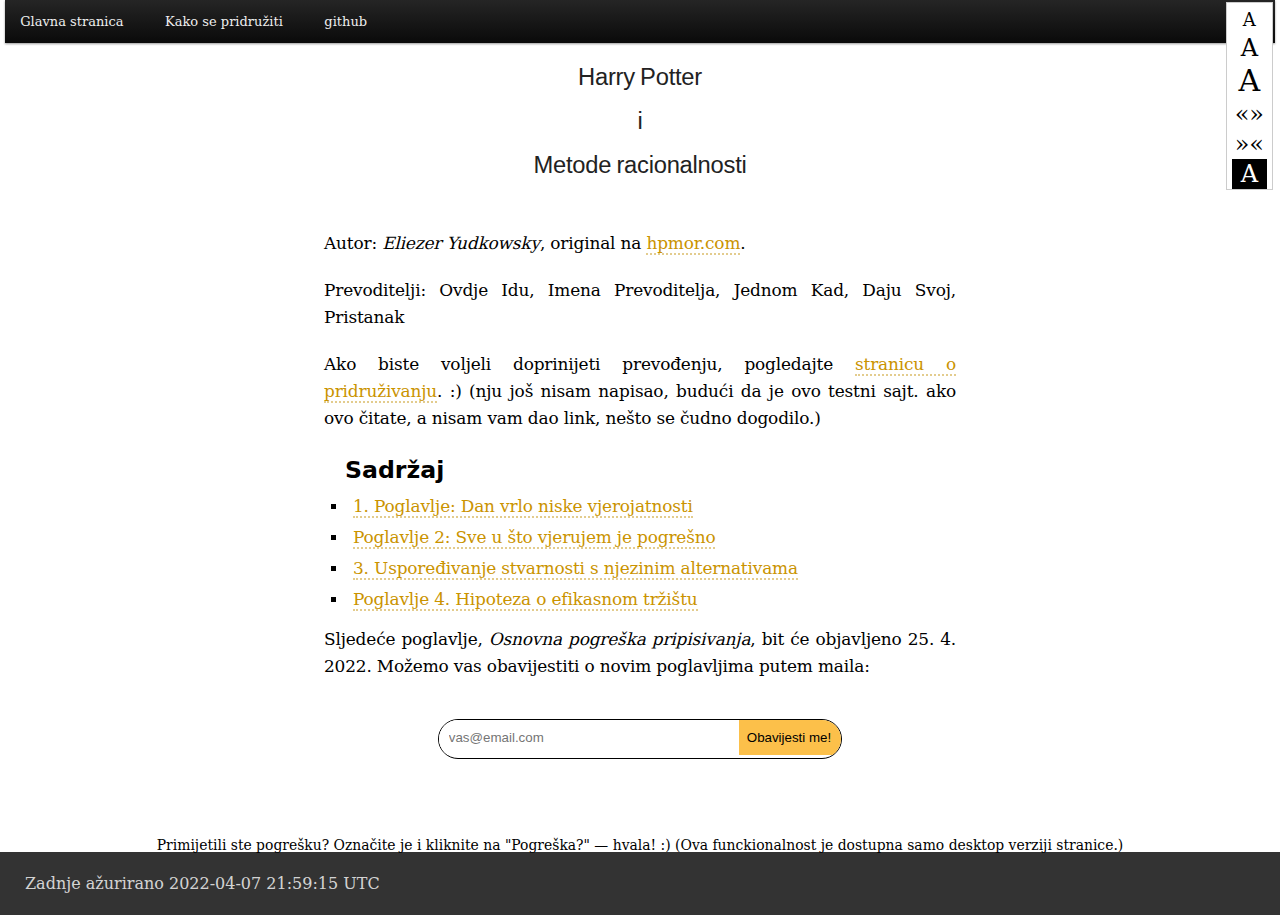
==== index.html @ 6b5124bc "'anonymize' the home page, add some content in ch 2" ====
<!DOCTYPE html>
<html lang="uk">
<head>
<meta charset="UTF-8">
<!--[if IE]><meta http-equiv="X-UA-Compatible" content="IE=edge"><![endif]-->
<meta name="viewport" content="width=device-width, initial-scale=1.0">
<meta name="generator" content="Asciidoctor 1.5.8">
<title>Harry Potter i Metode racionalnosti</title>
<link rel="stylesheet" href="style.css">

<link href="http://fonts.cdnfonts.com/css/harry-potter" rel="stylesheet">
<!-- html here goes to header of each document -->

<!-- Add to homescreen for Safari on iOS -->
<meta name="apple-mobile-web-app-capable" content="yes">
<meta name="apple-mobile-web-app-status-bar-style" content="black">
<meta name="apple-mobile-web-app-title" content="ГПіМР">
<link rel="apple-touch-icon" href="/icon192.png" />

<link rel="manifest" href="manifest.json" />

<meta name="mobile-web-app-capable" content="yes">
<meta name="application-name" content="ГПіМР">

<link rel="icon" sizes="16x16" href="/icon16.png" />
<link rel="icon" sizes="32x32" href="/icon32.png" />
<link rel="icon" sizes="192x192" href="/icon192.png" />

<!-- Tile icon for Win8 -->
<meta name="msapplication-TileImage" content="/icon192.png" />

<!-- RSS feed -->
<link href="/rss.xml" type="application/rss+xml" rel="alternate" title="Harry Potter i Metode racionalnosti" />

</head>
<body class="article">
<div id="header">
</div>
<div id="content">
<script src="script.js" type="text/javascript"></script>
<link rel="stylesheet" href="jquery-ui.css">
<link rel="stylesheet" href="subscribe.css">
<div id="access">
<div class="menu-main-menu-container"><ul id="menu-main-menu" class="menu"><li id="menu-item-53" class="menu-item menu-item-type-custom menu-item-object-custom menu-item-home menu-item-53"><a href="/">Glavna stranica</a></li>
<li id="menu-item-48" class="menu-item menu-item-type-post_type menu-item-object-page menu-item-48"><a href="/pridruzivanje.html">Kako se pridružiti</a></li>
<li id="menu-item-83" class="menu-item menu-item-type-post_type menu-item-object-page menu-item-83"><a href="https://github.com/rovle/hpmor-croatian-website">github</a></li>
</ul></div>
</div>
<div id="invertable">
<div id="nav-top"></div>
<div id="storycontent">
<div class="sect1">
	<h2 style="font-family: 'Harry Potter', sans-serif; margin-top:2.5em;"><p>Harry Potter</p><p>i</p><p>Metode racionalnosti</p></h2>
<div class="sectionbody">
<div class="paragraph">
<p>Autor: <em>Eliezer Yudkowsky</em>, original na <a href="http://hpmor.com">hpmor.com</a>.</p>
</div>
<div class="paragraph">
<p>Prevoditelji: Ovdje Idu, Imena Prevoditelja, Jednom Kad, Daju Svoj, Pristanak</p>
</div>
<div class="paragraph">
	<p>Ako biste voljeli doprinijeti prevođenju, pogledajte <a href="/pridruzivanje.html">stranicu o pridruživanju</a>. :) (nju još nisam napisao, budući da je ovo testni sajt. ako ovo čitate, a nisam vam dao link, nešto se čudno dogodilo.)</p>
</div>
<div id="toctitle">
	<h5> Sadržaj</h5>
</div>
<div class="ulist">
<ul>
<li>
<p><a href="chapters/001.html">1. Poglavlje: Dan vrlo niske vjerojatnosti</a></p>
</li>
<li>
<p><a href="chapters/002.html">Poglavlje 2: Sve u što vjerujem je pogrešno</a></p>
</li>
<li>
<p><a href="chapters/003.html">3. Uspoređivanje stvarnosti s njezinim alternativama</a></p>
</li>
<li>
<p><a href="chapters/004.html">Poglavlje 4. Hipoteza o efikasnom tržištu</a></p>
</li>
</ul>
</div>

<div class="paragraph">
	<p>	Sljedeće poglavlje, <em>Osnovna pogreška pripisivanja</em>, bit će objavljeno 25. 4. 2022. Možemo vas obavijestiti o novim poglavljima putem maila:</p>
</div>
</div>
</div>
</div>
</div>
</div>
	<form id="subscribeform" class="center"
        action="https://formspree.io/f/mnqwbkzd"
        method="POST"
    > 
	<button type="submit" id="subscribebutton"></button>
	<input placeholder="vas@email.com" id="subscribeinput" name="email" required></input>
</form>


<div id="nav-bottom">
<div id="help-with-errors">Primijetili ste pogrešku? Označite je i kliknite na "Pogreška?" — hvala! :) (Ova funckionalnost je dostupna samo desktop verziji stranice.)</div>
</div>
</div>
</div>
</div>

<div>
<div>
<div style="display:none" id="dialog-message"></div>
<div style="display:none" id="dialog-form" title="Prijavite pogrešku">
  <p class="validateTips">Sva polja su opcionalna.</p>

  <form name="pogreska"
      id="pogreskaform"
        action="https://formspree.io/f/mwkyndqp"
        method="POST"
        >
      <input type="hidden" name="fulltext" id="fulltext" value="">
      <input type="hidden" name="translation" id="translation" value="">
      <input type="hidden" name="page" id="page" value="index">
      <table width="100%">
      <tr>
          <td colspan="2"><label for="problem">Što je krivo:</label></td>
      </tr>
      <tr>
          <td width="100%" colspan="2">
              <textarea rows="3" style="width: 100%" name="problem" id="problem" class="text ui-widget-content ui-corner-all"></textarea>
          </td>
      </tr>
      <tr>
        <td><label for="email">Vaš email:</label></td>
        <td><input type="text" name="email" id="email" value="" class="text ui-widget-content ui-corner-all"></td>
      </tr>
      <tr>
        <td><label for="name">Ime:<label></td>
        <td><input type="text" name="name" id="name" value="" class="text ui-widget-content ui-corner-all"></td>
      </tr>
      </table>

      <!-- Allow form submission with keyboard without duplicating the dialog button -->
      <input type="submit" tabindex="-1" style="position:absolute; top:-1000px">
  </form>
</div>
<button id="report_error_button">Pogreška?</button>
</div>
</div>
</div>
<div id="footer">
<div id="footer-text">
Zadnje ažurirano 2022-04-07 21:59:15 UTC
</div>
</div>
</body>
</html>
---- style.css ----
article,
footer,
header,
main,
nav {
	display: block
}

[hidden] {
	display: none
}

script {
	display: none!important
}

html {
	font-family: sans-serif;
	-ms-text-size-adjust: 100%;
	-webkit-text-size-adjust: 100%
}

a {
	background: 0 0
}

a:focus {
	outline: thin dotted
}

a:active,
a:hover {
	outline: 0
}

h1 {
	font-size: 2em;
	margin: .67em 0
}

img {
	border: 0
}

textarea {
	overflow: auto;
	vertical-align: top
}

table {
	border-collapse: collapse;
	border-spacing: 0
}

*,
:after,
:before {
	-moz-box-sizing: border-box;
	-webkit-box-sizing: border-box;
	box-sizing: border-box
}

body,
html {
	height:100%;
	font-size: 100%
}

body {
    display: flex;
    flex-direction: column;
	min-height: 100vh;
	background: #fff;
	padding: 0;
	margin: 0;
	font-family: "Noto Serif", "DejaVu Serif", serif;
	font-weight: 400;
	font-style: normal;
	line-height: 1;
	position: relative;
	cursor: auto;
	tab-size: 4;
	-moz-osx-font-smoothing: grayscale;
	-webkit-font-smoothing: antialiased
}

a:hover {
	cursor: pointer
}

img,
object {
	max-width: 100%;
	height: auto
}

object {
	height: 100%
}

img {
	-ms-interpolation-mode: bicubic
}

img,
object {
	display: inline-block;
	vertical-align: middle
}

textarea {
	height: auto;
	min-height: 50px
}

.ulist>.title {
	line-height: 1.1;
	color: #7a2518;
	font-weight: 400;
	margin-top: 0;
	margin-bottom: .25em
}

div,
form,
h1,
h2,
h3,
h4,
h5,
h6,
li,
p,
td,
ul {
	margin: 0;
    margin-left: 5px;
    margin-right: 5px;
	padding: 0;
	direction: ltr
}

a {
	color: #2156a5;
	text-decoration: underline;
	line-height: inherit
}

a:focus,
a:hover {
	color: #1d4b8f
}

a img {
	border: none
}

p {
	font-family: inherit;
	font-weight: 400;
	font-size: 1em;
	line-height: 1;
	margin-bottom: 1.25em;
	text-rendering: optimizeLegibility
}
div .paragraph > p {
	line-height: 1.6;
}
h1,
h2,
h3,
h4,
h5,
h6 {
	font-family: "Open Sans", "DejaVu Sans", sans-serif;
	font-style: normal;
	text-rendering: optimizeLegibility;
	margin-top: 1em;
	margin-bottom: .5em;
	line-height: 1.0125em
}

h1 {
	font-size: 2.125em
}

h2 {
	font-size: 1.6875em
}

h3 {
	font-size: 1.375em
}

h4,
h5 {
	font-size: 1.125em
}

h6 {
	font-size: 1em
}

em,
i {
	font-style: italic;
	line-height: inherit
}

ul {
	font-size: 1em;
	line-height: 1.2;
	margin-bottom: 1em;
	list-style-position: outside;
	list-style-type: square;
	font-family: inherit
}

ul {
	margin-left: 1.5em
}

ul li ul {
	margin-left: 1.25em;
	margin-bottom: 0;
	font-size: 1em
}

@media only screen and (min-width:768px) {
	h1,
	h2,
	h3,
	h4,
	h5,
	h6 {
		line-height: 1.2
	}
	h1 {
		font-size: 2.75em
	}
	h2 {
		font-size: 2.3125em
	}
	h3 {
		font-size: 1.6875em
	}
	h4 {
		font-size: 1.4375em
	}
}

table {
	background: #fff;
	margin-bottom: 1.25em;
	border: solid 1px #dedede
}

table tr td {
	padding: .5625em .625em;
	font-size: inherit;
	color: rgba(0, 0, 0, .8)
}

table tr.alt,
table tr:nth-of-type(even) {
	background: #f8f8f7
}

table tr td {
	display: table-cell;
	line-height: 1.6
}

h1,
h2,
h3,
h4,
h5,
h6 {
	line-height: 1.2;
	word-spacing: -.05em
}

:not(pre)>code {
	font-size: .9375em;
	font-style: normal!important;
	letter-spacing: 0;
	padding: .1em .5ex;
	word-spacing: -.15em;
	background-color: #f7f7f8;
	-webkit-border-radius: 4px;
	border-radius: 4px;
	line-height: 1.45;
	text-rendering: optimizeSpeed;
	word-wrap: break-word
}

:not(pre)>code.nobreak {
	word-wrap: normal
}

:not(pre)>code.nowrap {
	white-space: nowrap
}

em em {
	font-style: normal
}

.menu {
	color: rgba(0, 0, 0, .8)
}

#footer,
#header {
	width: 100%;
	margin-left: auto;
	margin-right: auto;
	margin-bottom: 0;
	max-width: 62.5em;
	position: relative;
	padding-left: .9375em;
	padding-right: .9375em
}

#content:after,
#content:before,
#footer:after,
#footer:before,
#header:after,
#header:before {
	content: " ";
	display: table
}

#content:after,
#footer:after,
#header:after {
	clear: both
}

#header>h1:first-child {
	color: rgba(0, 0, 0, .85);
	margin-top: 2.25rem;
	margin-bottom: 0
}

#header>h1:first-child+#toc {
	margin-top: 8px;
	border-top: 1px solid #ddddd8
}

#header>h1:only-child {
	border-bottom: 1px solid #ddddd8;
	padding-bottom: 8px
}

#footer {
	margin-top:auto;
	max-width: 100%;
	background-color: rgba(0, 0, 0, .8);
	padding: 1.25em;
}

#footer-text {
	color: rgba(255, 255, 255, .8);
	line-height: 1.44
}

.sect1 {
	padding-bottom: .625em
}

@media only screen and (min-width:768px) {
	.sect1 {
		padding-bottom: 1.25em
	}
}

.sect1+.sect1 {
	border-top: 1px solid #efefed
}

h2:hover>a.anchor,
h3:hover>a.anchor,
h4:hover>a.anchor,
h5:hover>a.anchor,
h6:hover>a.anchor {
	visibility: visible
}

h2>a.link,
h3>a.link,
h4>a.link,
h5>a.link,
h6>a.link {
	color: #ba3925;
	text-decoration: none
}

h2>a.link:hover,
h3>a.link:hover,
h4>a.link:hover,
h5>a.link:hover,
h6>a.link:hover {
	color: #a53221
}

.ulist>.title {
	text-rendering: optimizeLegibility;
	text-align: left;
	font-family: "Noto Serif", "DejaVu Serif", serif;
	font-size: 1rem;
	font-style: italic
}

.ulist .ulist,
ul>li p {
	margin-bottom: .625em
}

ul.none {
	list-style-type: none
}

.black {
	color: #000
}

td.content {
	text-rendering: optimizeLegibility
}

h1,
h2,
p,
span.alt,
td.content {
	letter-spacing: -.01em
}

p,
span.alt,
td.content {
	font-size: 106%
}

#toctitle  {
	text-indent:1em;
	font-size: 21px;
}

p {
	margin-bottom: 1.25rem
}

@media print {
	@page {
		margin: 1.25cm .75cm
	}
	* {
		-webkit-box-shadow: none!important;
		box-shadow: none!important;
		text-shadow: none!important
	}
	a {
		color: inherit!important;
		text-decoration: underline!important
	}
	a[href^="#"],
	a[href^="mailto:"] {
		text-decoration: none!important
	}
	a[href^="http:"]:not(.bare):after,
	a[href^="https:"]:not(.bare):after {
		content: "(" attr(href) ")";
		display: inline-block;
		font-size: .875em;
		padding-left: .25em
	}
	img,
	object,
	tr {
		page-break-inside: avoid
	}
	p,
	td.content {
		font-size: 1em;
		orphans: 3;
		widows: 3
	}
	h2,
	h3 {
		page-break-after: avoid
	}
	.sect1 {
		padding-bottom: 0!important
	}
	.sect1+.sect1 {
		border: 0!important
	}
	#header>h1:first-child {
		margin-top: 1.25rem
	}
	#footer {
		background: 0 0!important;
		padding: 0 .9375em
	}
	#footer-text {
		color: rgba(0, 0, 0, .6)!important;
		font-size: .9em
	}
}

#access {
	background: #222;
	background: -moz-linear-gradient(#252525, #0a0a0a);
	background: -o-linear-gradient(#252525, #0a0a0a);
	background: -webkit-gradient(linear, 0 0, 0 100%, from(#252525), to(#0a0a0a));
	background: -webkit-linear-gradient(#252525, #0a0a0a);
	-webkit-box-shadow: rgba(0, 0, 0, .4) 0 1px 2px;
	-moz-box-shadow: rgba(0, 0, 0, .4) 0 1px 2px;
	box-shadow: rgba(0, 0, 0, .4) 0 1px 2px;
	clear: both;
	display: block;
	float: left;
	margin: 0 auto 6px;
	width: 100%
}

#access ul {
	font-size: 13px;
	list-style: none;
	margin: 0 0 0 -.8125em;
	padding-left: 0
}

#access li {
	float: left;
	position: relative
}

#access a {
	color: #eee;
	display: block;
	line-height: 3.333em;
	padding: 0 1.2125em;
	text-decoration: none
}

#access ul ul {
	-moz-box-shadow: 0 3px 3px rgba(0, 0, 0, .2);
	-webkit-box-shadow: 0 3px 3px rgba(0, 0, 0, .2);
	box-shadow: 0 3px 3px rgba(0, 0, 0, .2);
	display: none;
	float: left;
	margin: 0;
	position: absolute;
	top: 3.333em;
	left: 0;
	width: 188px;
	z-index: 99999
}

#access ul ul ul {
	left: 100%;
	top: 0
}

#access ul ul a {
	background: #f9f9f9;
	border-bottom: 1px dotted #ddd;
	color: #444;
	font-size: 13px;
	font-weight: 400;
	height: auto;
	line-height: 1em;
	padding: 10px 10px;
	width: 168px
}

#access a:focus,
#access li:hover>a,
#access ul ul :hover>a {
	background: #efefef
}

#access a:focus,
#access li:hover>a {
	background: #f9f9f9;
	background: -moz-linear-gradient(#f9f9f9, #e5e5e5);
	background: -o-linear-gradient(#f9f9f9, #e5e5e5);
	background: -webkit-gradient(linear, 0 0, 0 100%, from(#f9f9f9), to(#e5e5e5));
	background: -webkit-linear-gradient(#f9f9f9, #e5e5e5);
	color: #373737
}

#access ul li:hover>ul {
	display: block
}

#content h2 {
	text-align: center;
	font-size: 1.4em;
	font-weight: 700;
	color: #222;
	padding-bottom: 8.52mm;
	max-width: 18em;
	margin: 0 auto
}

#storycontent a,
#storycontent a:link {
	color: #ca9300;
	text-decoration: none;
	border-bottom: 2px dotted #e3cc8e;
	line-height: 1.2em
}

#storycontent a:hover {
	background: #d8a63a;
	color: #fff;
	border: none;
	padding: 2px 0
}

#storycontent {
	max-width: 42em;
	margin-left: auto;
	margin-right: auto;
	margin-top: 2em;
	line-height: 140%
}

#invertable {
	background: #fff
}

#nav-bottom,
#nav-top {
	text-align: center
}

#nav-top {
	border-bottom: 4px dotted #f5f5f5;
	padding-bottom: .4em;
	margin-bottom: 1.5em;
	margin-top: 0
}

#nav-bottom {
	margin-top: auto;
    margin-bottom: -1px;
	padding-top: 80px;
	background: url(https://гпімр.укр/fleur.svg) no-repeat center top;
	background-size: 55px 57px
}

form,
input {
	display: inline
}

.nav-dropdown,
.nav-next,
.nav-prev {
	display: inline;
	padding-left: .5em;
	padding-right: .5em
}

.nav-dropdown {
	display: inline
}

#help-with-errors {
	text-align: center;
	font-size: 87%
}

.paragraph>.title {
	text-align: center;
	text-decoration: underline
}

#report_error_button {
	cursor: pointer;
	position: absolute;
	z-index: 999999999;
	padding: 7px
}

.ui-dialog .validateTips {
	border: 1px solid transparent;
	padding: .3em;
	font-size: 75%
}

.ui-dialog input.text {
	width: 95%;
	padding: .4em
}

#license {
	text-align: right
}

@media print {
	@page {
		margin: auto!important
	}
	#access,
	#nav-bottom,
	#nav-top {
		display: none!important
	}
	#content h2 {
		background: 0 0!important;
		padding-bottom: .5em
	}
	#storycontent {
		max-width: 98%;
		text-align: justify
	}
	#footer {
		padding: 0!important
	}
}

.disclaimer {
	display: block;
	text-align: center;
	font-size: 80%;
	margin-bottom: 5.66mm;
	margin-left: 15%;
	margin-right: 15%
}

hr {
	border: none
}

hr::before {
	padding-top: 7.5mm;
	padding-bottom: 7.5mm;
	content: '* * *';
	font-style: italic;
	font-weight: 700;
	display: block;
	text-align: center
}

#storycontent {
	text-align: justify;
	text-justify: inter-word
}

#resizer {
	position: absolute;
	top: 2px;
	right: 2px;
	background: #fff;
	border: 1px solid #ccc;
	text-align: center;
}

#resizer div {
	position: relative;
   font-size: 150%;
	padding-left: 3px;
	padding-right: 3px;
	padding-top: 3px;
	padding-bottom: 3px;
}

#resizer div a span
{
  position:absolute;
  width:100%;
  height:100%;
  top:0;
  left: 0;

  /* edit: added z-index */
  z-index: 1
}

#resizer a, #resizer a:hover {
	text-decoration: none;
	border: none;
	background: #fff;
	color: #000;
}

#resizer #smaller a {
	font-size: 75%;
}

/*#resizer #original a, #resizer #inverter a {
	font-size: 75%;
}*/
#resizer #bigger a {
	font-size: 125%;
}

#inverter, #inverter a, #inverter a:hover {
	background: #000;
	color: #fff;
}

#naslov {
	color: #fe5185;
}
---- subscribe.css ----
#subscribeform {
	 margin:auto;
     margin-top: -1px;
	 width: max-content;
	 min-height: 40px;
	 font-size: 10pt;
	 border: 1.8px solid black;
	 border-radius: 50px;
	 overflow: hidden;
}
#subscribeinput {
	 font-size: inherit;
     width: 300px;
     max-width: 80%;
	 padding: 10px;
	 margin-right: -1px;
	 transition: padding 0.2s;
	 border: 0;
}
#subscribeinput::selection {
	 background: #fdd17c;
}
#subscribebutton {
	 font-size: inherit;
	 float: right;
	 padding: 10px;
	 margin-left: -1px;
	 background: #fcc04a;
	 transition: padding 0.2s;
	 border: 0;
}
#subscribebutton:hover {
	 cursor: pointer;
	 padding: 10px 16px;
}
#subscribebutton:hover ~ input {
	 padding: 10px 0 10px 10px;
}

#subscribebutton:after{
   content: 'Obavijesti me!';
   display: block;
}

#subscribebutton:focus:after,
#subscribebutton:active:after{
   content: 'Poslano!';
   display: block;
}
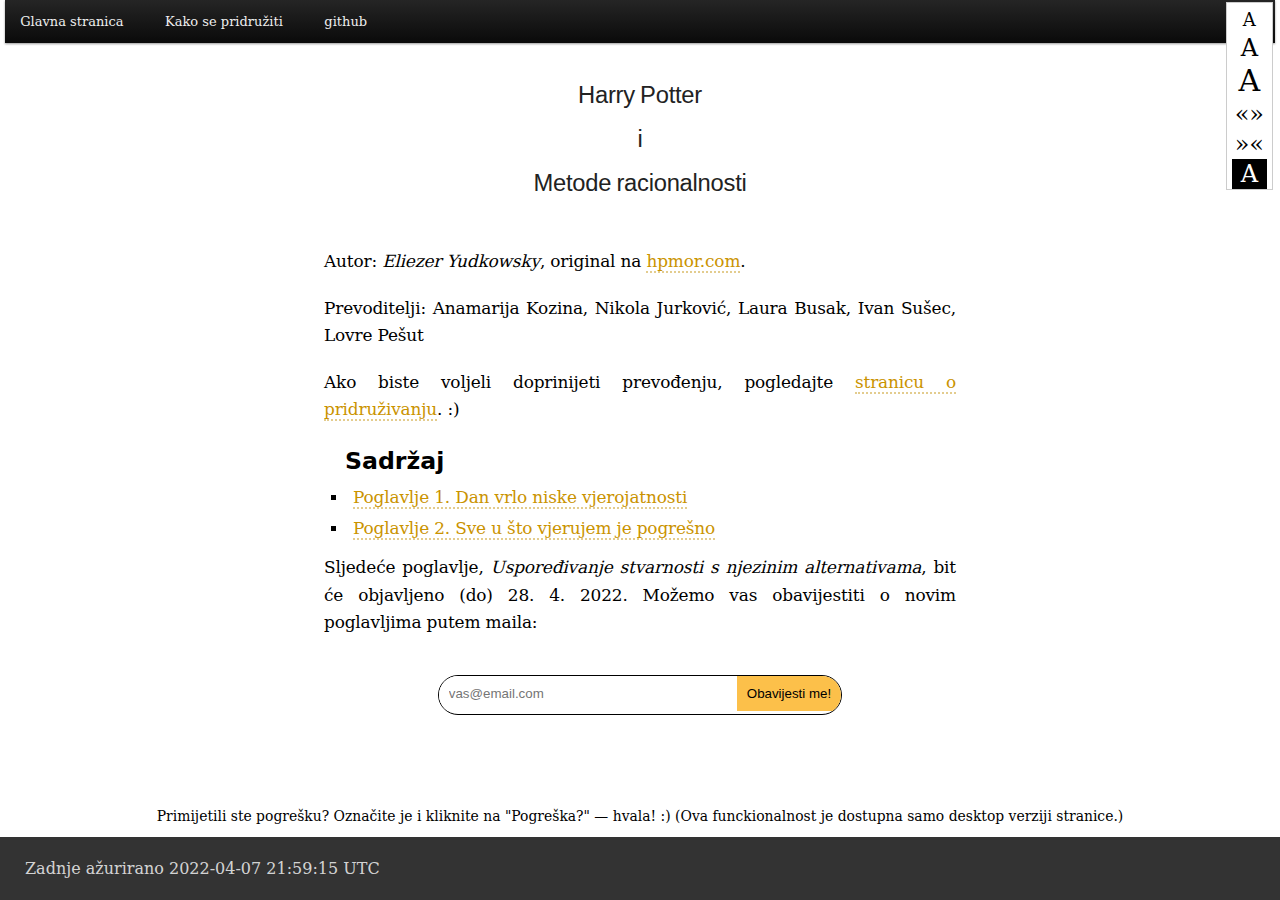
==== commit 3c660ba7: "some visual bugs fixes, pushing to test on mobile" ====
--- a/index.html
+++ b/index.html
@@ -50,16 +50,16 @@
 <div id="nav-top"></div>
 <div id="storycontent">
 <div class="sect1">
-	<h2 style="font-family: 'Harry Potter', sans-serif; margin-top:2.5em;"><p>Harry Potter</p><p>i</p><p>Metode racionalnosti</p></h2>
+	<h2 style="font-family: 'Harry Potter', sans-serif; margin-top:3.3em;"><p>Harry Potter</p><p>i</p><p>Metode racionalnosti</p></h2>
 <div class="sectionbody">
 <div class="paragraph">
 <p>Autor: <em>Eliezer Yudkowsky</em>, original na <a href="http://hpmor.com">hpmor.com</a>.</p>
 </div>
 <div class="paragraph">
-<p>Prevoditelji: Ovdje Idu, Imena Prevoditelja, Jednom Kad, Daju Svoj, Pristanak</p>
+<p>Prevoditelji: Anamarija Kozina, Nikola Jurković, Laura Busak, Ivan Sušec, Lovre Pešut</p>
 </div>
 <div class="paragraph">
-	<p>Ako biste voljeli doprinijeti prevođenju, pogledajte <a href="/pridruzivanje.html">stranicu o pridruživanju</a>. :) (nju još nisam napisao, budući da je ovo testni sajt. ako ovo čitate, a nisam vam dao link, nešto se čudno dogodilo.)</p>
+	<p>Ako biste voljeli doprinijeti prevođenju, pogledajte <a href="/pridruzivanje.html">stranicu o pridruživanju</a>. :)</p>
 </div>
 <div id="toctitle">
 	<h5> Sadržaj</h5>
@@ -67,22 +67,16 @@
 <div class="ulist">
 <ul>
 <li>
-<p><a href="chapters/001.html">1. Poglavlje: Dan vrlo niske vjerojatnosti</a></p>
+<p><a href="chapters/001.html">Poglavlje 1. Dan vrlo niske vjerojatnosti</a></p>
 </li>
 <li>
-<p><a href="chapters/002.html">Poglavlje 2: Sve u što vjerujem je pogrešno</a></p>
-</li>
-<li>
-<p><a href="chapters/003.html">3. Uspoređivanje stvarnosti s njezinim alternativama</a></p>
-</li>
-<li>
-<p><a href="chapters/004.html">Poglavlje 4. Hipoteza o efikasnom tržištu</a></p>
+<p><a href="chapters/002.html">Poglavlje 2. Sve u što vjerujem je pogrešno</a></p>
 </li>
 </ul>
 </div>
 
 <div class="paragraph">
-	<p>	Sljedeće poglavlje, <em>Osnovna pogreška pripisivanja</em>, bit će objavljeno 25. 4. 2022. Možemo vas obavijestiti o novim poglavljima putem maila:</p>
+	<p>	Sljedeće poglavlje, <em>Uspoređivanje stvarnosti s njezinim alternativama</em>, bit će objavljeno (do) 28. 4. 2022. Možemo vas obavijestiti o novim poglavljima putem maila:</p>
 </div>
 </div>
 </div>
--- a/style.css
+++ b/style.css
@@ -524,7 +524,7 @@
 	clear: both;
 	display: block;
 	float: left;
-	margin: 0 auto 6px;
+	margin: 0 auto 3px; 
 	width: 100%
 }
 
@@ -650,7 +650,7 @@
 
 #nav-bottom {
 	margin-top: auto;
-    margin-bottom: -1px;
+    margin-bottom: 5px;
 	padding-top: 80px;
 	background: url(https://гпімр.укр/fleur.svg) no-repeat center top;
 	background-size: 55px 57px
--- a/subscribe.css
+++ b/subscribe.css
@@ -11,7 +11,7 @@
 #subscribeinput {
 	 font-size: inherit;
      width: 300px;
-     max-width: 80%;
+     max-width: 70%;
 	 padding: 10px;
 	 margin-right: -1px;
 	 transition: padding 0.2s;
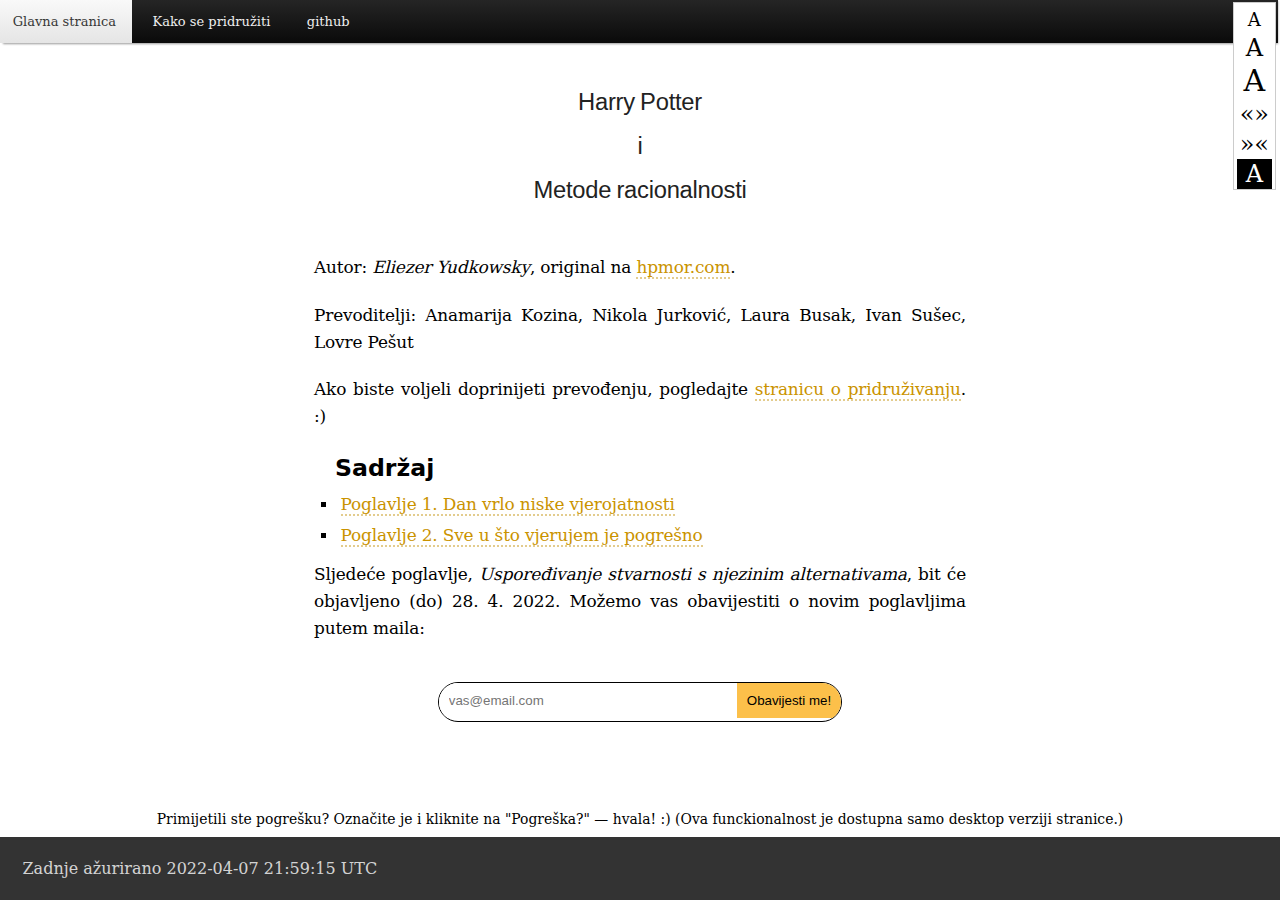
==== commit 646669b3: "fix big left/right margins on text; fix the title overlapping with text" ====
--- a/index.html
+++ b/index.html
@@ -50,7 +50,7 @@
 <div id="nav-top"></div>
 <div id="storycontent">
 <div class="sect1">
-	<h2 style="font-family: 'Harry Potter', sans-serif; margin-top:3.3em;"><p>Harry Potter</p><p>i</p><p>Metode racionalnosti</p></h2>
+	<h2 style="font-family: 'Harry Potter', sans-serif; margin-top:3.6em;"><p>Harry Potter</p><p>i</p><p>Metode racionalnosti</p></h2>
 <div class="sectionbody">
 <div class="paragraph">
 <p>Autor: <em>Eliezer Yudkowsky</em>, original na <a href="http://hpmor.com">hpmor.com</a>.</p>
--- a/style.css
+++ b/style.css
@@ -134,8 +134,8 @@
 td,
 ul {
 	margin: 0;
-    margin-left: 5px;
-    margin-right: 5px;
+    margin-left: 2.5px;
+    margin-right: 2.5px;
 	padding: 0;
 	direction: ltr
 }
@@ -732,8 +732,8 @@
 	text-align: center;
 	font-size: 80%;
 	margin-bottom: 5.66mm;
-	margin-left: 15%;
-	margin-right: 15%
+	margin-left: 10%;
+	margin-right: 10%
 }
 
 hr {
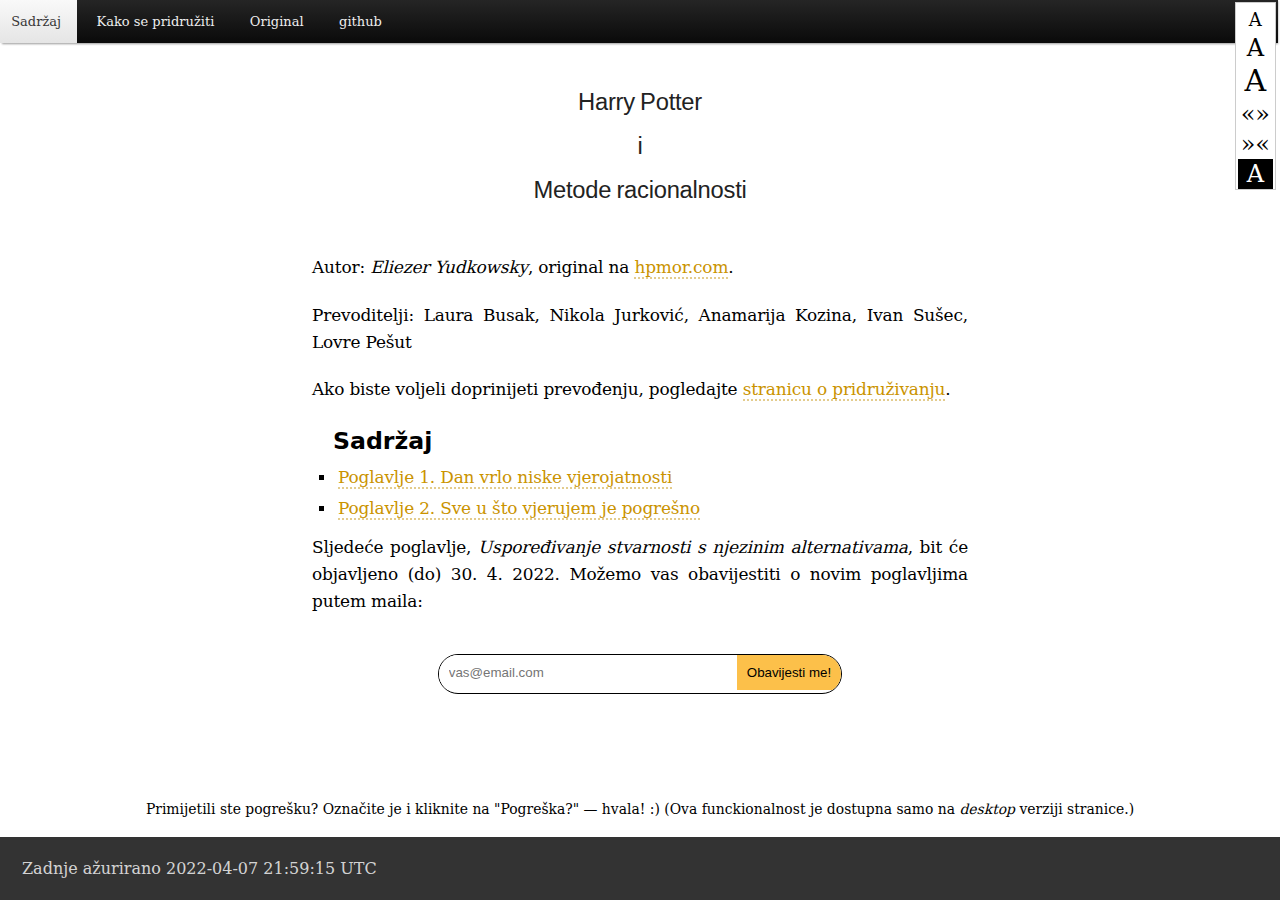
==== commit bcd8ec50: "some minor fixes to script for generating htmls; some manual fixes on chapters; add the pridruzivanj" ====
--- a/index.html
+++ b/index.html
@@ -41,8 +41,9 @@
 <link rel="stylesheet" href="jquery-ui.css">
 <link rel="stylesheet" href="subscribe.css">
 <div id="access">
-<div class="menu-main-menu-container"><ul id="menu-main-menu" class="menu"><li id="menu-item-53" class="menu-item menu-item-type-custom menu-item-object-custom menu-item-home menu-item-53"><a href="/">Glavna stranica</a></li>
+<div class="menu-main-menu-container"><ul id="menu-main-menu" class="menu"><li id="menu-item-53" class="menu-item menu-item-type-custom menu-item-object-custom menu-item-home menu-item-53"><a href="/">Sadržaj</a></li>
 <li id="menu-item-48" class="menu-item menu-item-type-post_type menu-item-object-page menu-item-48"><a href="/pridruzivanje.html">Kako se pridružiti</a></li>
+<li id="menu-item-55" class="menu-item menu-item-type-post_type menu-item-object-page menu-item-55"><a href="https://www.hpmor.com">Original</a></li>
 <li id="menu-item-83" class="menu-item menu-item-type-post_type menu-item-object-page menu-item-83"><a href="https://github.com/rovle/hpmor-croatian-website">github</a></li>
 </ul></div>
 </div>
@@ -56,10 +57,10 @@
 <p>Autor: <em>Eliezer Yudkowsky</em>, original na <a href="http://hpmor.com">hpmor.com</a>.</p>
 </div>
 <div class="paragraph">
-<p>Prevoditelji: Anamarija Kozina, Nikola Jurković, Laura Busak, Ivan Sušec, Lovre Pešut</p>
+<p>Prevoditelji: Laura Busak, Nikola Jurković, Anamarija Kozina, Ivan Sušec, Lovre Pešut</p>
 </div>
 <div class="paragraph">
-	<p>Ako biste voljeli doprinijeti prevođenju, pogledajte <a href="/pridruzivanje.html">stranicu o pridruživanju</a>. :)</p>
+	<p>Ako biste voljeli doprinijeti prevođenju, pogledajte <a href="/pridruzivanje.html">stranicu o pridruživanju</a>.</p>
 </div>
 <div id="toctitle">
 	<h5> Sadržaj</h5>
@@ -67,16 +68,16 @@
 <div class="ulist">
 <ul>
 <li>
-<p><a href="chapters/001.html">Poglavlje 1. Dan vrlo niske vjerojatnosti</a></p>
+<p><a href="chapters/1">Poglavlje 1. Dan vrlo niske vjerojatnosti</a></p>
 </li>
 <li>
-<p><a href="chapters/002.html">Poglavlje 2. Sve u što vjerujem je pogrešno</a></p>
+<p><a href="chapters/2">Poglavlje 2. Sve u što vjerujem je pogrešno</a></p>
 </li>
 </ul>
 </div>
 
 <div class="paragraph">
-	<p>	Sljedeće poglavlje, <em>Uspoređivanje stvarnosti s njezinim alternativama</em>, bit će objavljeno (do) 28. 4. 2022. Možemo vas obavijestiti o novim poglavljima putem maila:</p>
+	<p>	Sljedeće poglavlje, <em>Uspoređivanje stvarnosti s njezinim alternativama</em>, bit će objavljeno (do) 30. 4. 2022. Možemo vas obavijestiti o novim poglavljima putem maila:</p>
 </div>
 </div>
 </div>
@@ -93,7 +94,7 @@
 
 
 <div id="nav-bottom">
-<div id="help-with-errors">Primijetili ste pogrešku? Označite je i kliknite na "Pogreška?" — hvala! :) (Ova funckionalnost je dostupna samo desktop verziji stranice.)</div>
+    <div id="help-with-errors">Primijetili ste pogrešku? Označite je i kliknite na "Pogreška?" — hvala! :) (Ova funckionalnost je dostupna samo na <em>desktop</em> verziji stranice.)</div>
 </div>
 </div>
 </div>
--- a/style.css
+++ b/style.css
@@ -134,8 +134,8 @@
 td,
 ul {
 	margin: 0;
-    margin-left: 2.5px;
-    margin-right: 2.5px;
+    margin-left: 2px;
+    margin-right: 2px;
 	padding: 0;
 	direction: ltr
 }
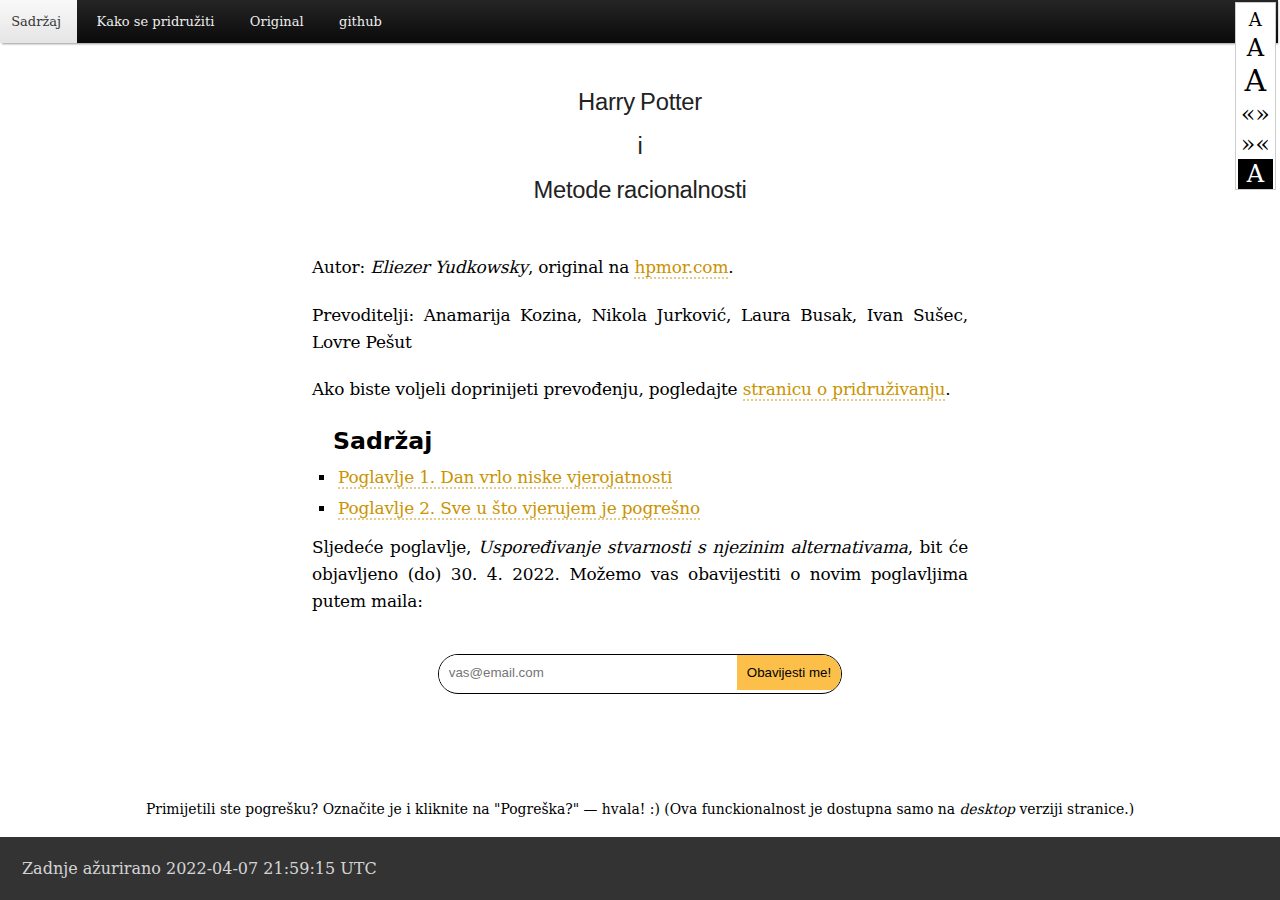
==== commit 6d5c97ca: "mostly link fixes so things work on the hosted site" ====
--- a/index.html
+++ b/index.html
@@ -57,7 +57,7 @@
 <p>Autor: <em>Eliezer Yudkowsky</em>, original na <a href="http://hpmor.com">hpmor.com</a>.</p>
 </div>
 <div class="paragraph">
-<p>Prevoditelji: Laura Busak, Nikola Jurković, Anamarija Kozina, Ivan Sušec, Lovre Pešut</p>
+<p>Prevoditelji: Anamarija Kozina, Nikola Jurković, Laura Busak, Ivan Sušec, Lovre Pešut</p>
 </div>
 <div class="paragraph">
 	<p>Ako biste voljeli doprinijeti prevođenju, pogledajte <a href="/pridruzivanje.html">stranicu o pridruživanju</a>.</p>
@@ -68,10 +68,10 @@
 <div class="ulist">
 <ul>
 <li>
-<p><a href="chapters/1">Poglavlje 1. Dan vrlo niske vjerojatnosti</a></p>
+<p><a href="/chapters/1.html">Poglavlje 1. Dan vrlo niske vjerojatnosti</a></p>
 </li>
 <li>
-<p><a href="chapters/2">Poglavlje 2. Sve u što vjerujem je pogrešno</a></p>
+<p><a href="/chapters/2.html">Poglavlje 2. Sve u što vjerujem je pogrešno</a></p>
 </li>
 </ul>
 </div>
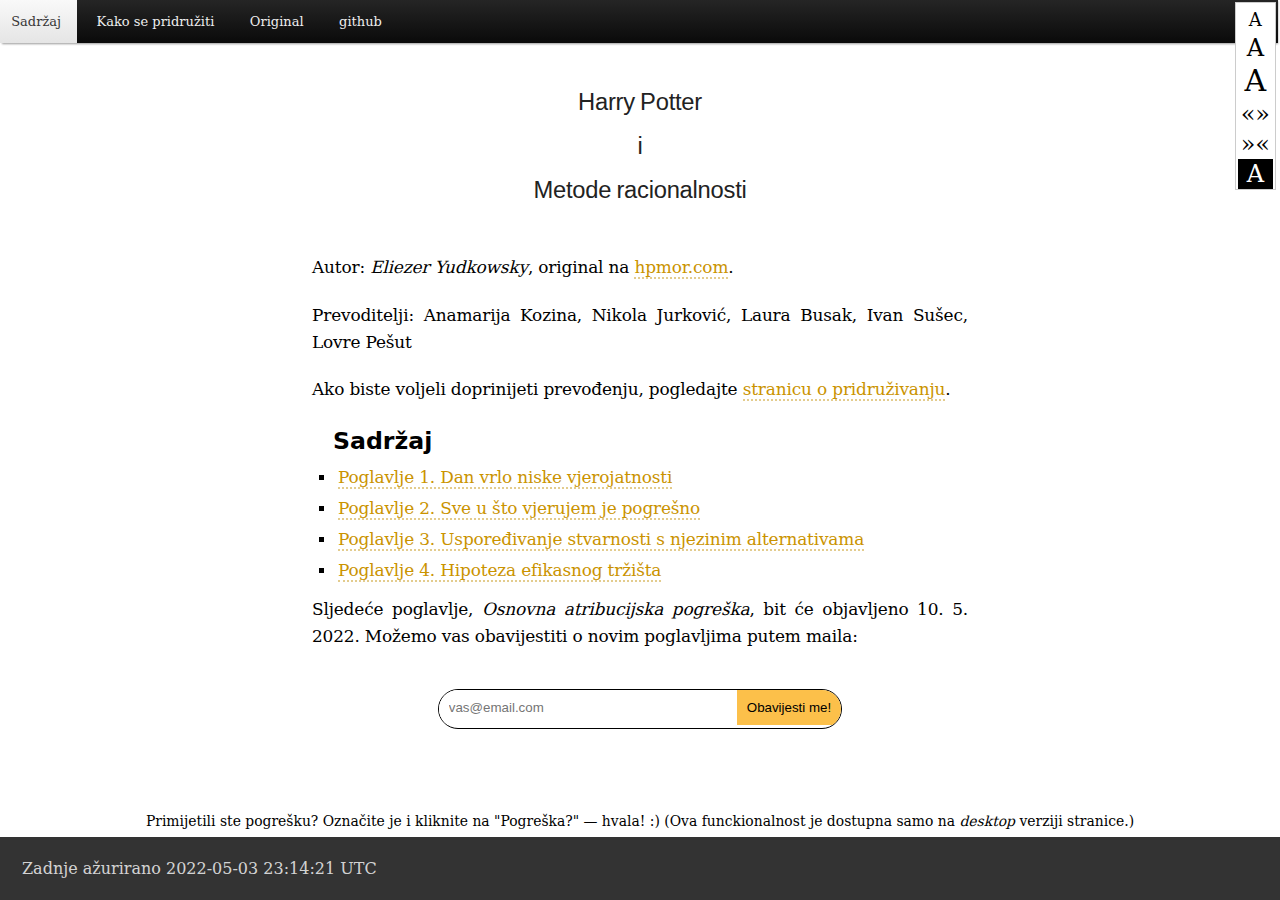
==== commit 074f611a: "add some new chapters" ====
--- a/index.html
+++ b/index.html
@@ -1,5 +1,5 @@
 <!DOCTYPE html>
-<html lang="uk">
+<html lang="hr">
 <head>
 <meta charset="UTF-8">
 <!--[if IE]><meta http-equiv="X-UA-Compatible" content="IE=edge"><![endif]-->
@@ -8,19 +8,19 @@
 <title>Harry Potter i Metode racionalnosti</title>
 <link rel="stylesheet" href="style.css">
 
-<link href="http://fonts.cdnfonts.com/css/harry-potter" rel="stylesheet">
+<link href="https://fonts.cdnfonts.com/css/harry-potter" rel="stylesheet">
 <!-- html here goes to header of each document -->
 
 <!-- Add to homescreen for Safari on iOS -->
 <meta name="apple-mobile-web-app-capable" content="yes">
 <meta name="apple-mobile-web-app-status-bar-style" content="black">
-<meta name="apple-mobile-web-app-title" content="ГПіМР">
+<meta name="apple-mobile-web-app-title" content="HPMOR">
 <link rel="apple-touch-icon" href="/icon192.png" />
 
 <link rel="manifest" href="manifest.json" />
 
 <meta name="mobile-web-app-capable" content="yes">
-<meta name="application-name" content="ГПіМР">
+<meta name="application-name" content="HPMOR">
 
 <link rel="icon" sizes="16x16" href="/icon16.png" />
 <link rel="icon" sizes="32x32" href="/icon32.png" />
@@ -30,7 +30,6 @@
 <meta name="msapplication-TileImage" content="/icon192.png" />
 
 <!-- RSS feed -->
-<link href="/rss.xml" type="application/rss+xml" rel="alternate" title="Harry Potter i Metode racionalnosti" />
 
 </head>
 <body class="article">
@@ -73,11 +72,17 @@
 <li>
 <p><a href="/chapters/2.html">Poglavlje 2. Sve u što vjerujem je pogrešno</a></p>
 </li>
+<li>
+<p><a href="/chapters/3.html">Poglavlje 3. Uspoređivanje stvarnosti s njezinim alternativama</a></p>
+</li>
+<li>
+<p><a href="/chapters/4.html">Poglavlje 4. Hipoteza efikasnog tržišta</a></p>
+</li>
 </ul>
 </div>
 
 <div class="paragraph">
-	<p>	Sljedeće poglavlje, <em>Uspoređivanje stvarnosti s njezinim alternativama</em>, bit će objavljeno (do) 30. 4. 2022. Možemo vas obavijestiti o novim poglavljima putem maila:</p>
+	<p>	Sljedeće poglavlje, <em>Osnovna atribucijska pogreška</em>, bit će objavljeno 10. 5. 2022. Možemo vas obavijestiti o novim poglavljima putem maila:</p>
 </div>
 </div>
 </div>
@@ -143,7 +148,7 @@
 </div>
 <div id="footer">
 <div id="footer-text">
-Zadnje ažurirano 2022-04-07 21:59:15 UTC
+Zadnje ažurirano 2022-05-03 23:14:21 UTC
 </div>
 </div>
 </body>
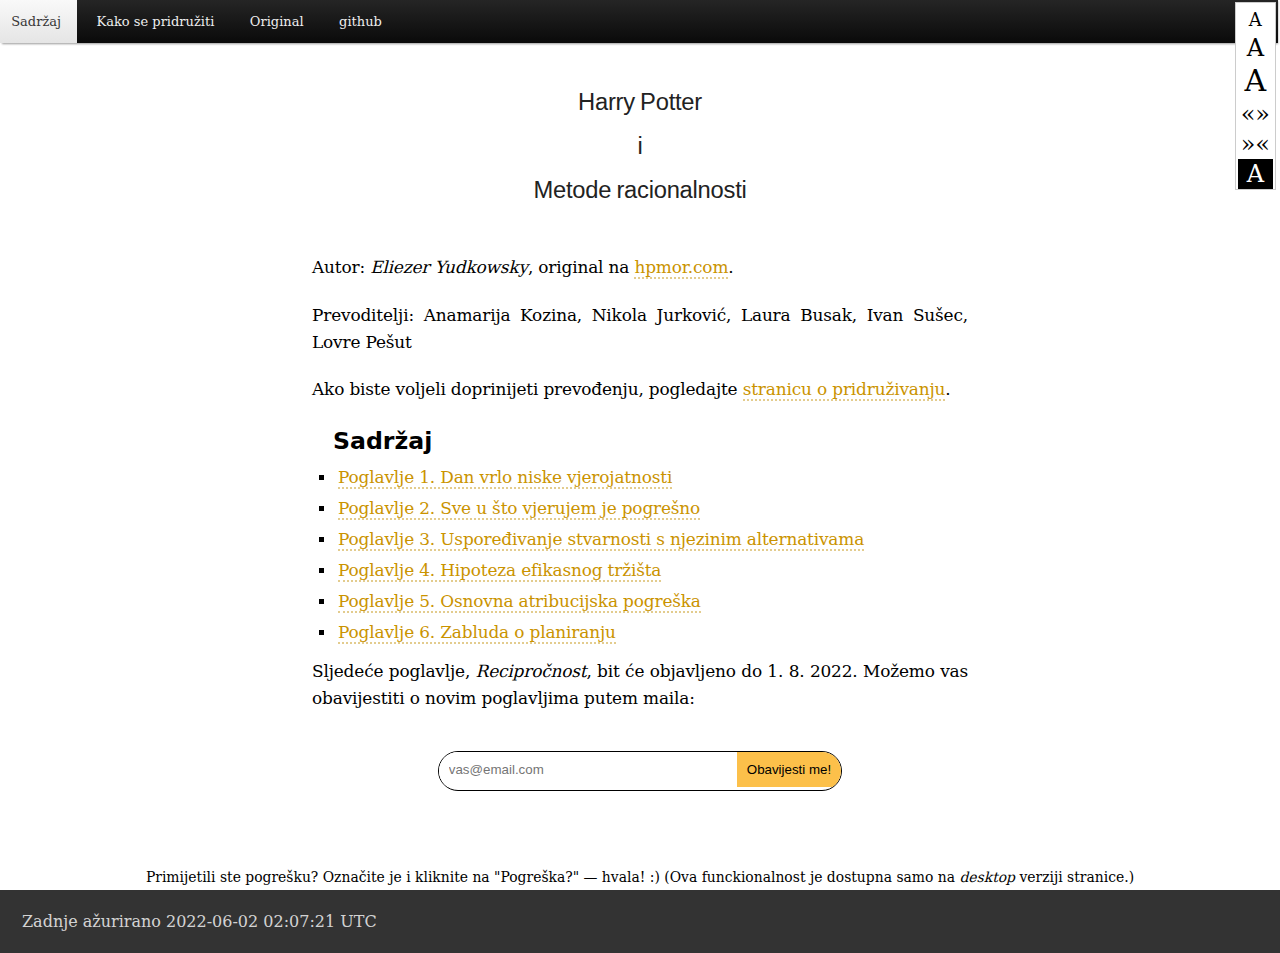
==== commit c8b1b843: "some minor changes" ====
--- a/index.html
+++ b/index.html
@@ -78,11 +78,17 @@
 <li>
 <p><a href="/chapters/4.html">Poglavlje 4. Hipoteza efikasnog tržišta</a></p>
 </li>
+<li>
+<p><a href="/chapters/5.html">Poglavlje 5. Osnovna atribucijska pogreška</a></p>
+</li>
+<li>
+<p><a href="/chapters/6.html">Poglavlje 6. Zabluda o planiranju</a></p>
+</li>
 </ul>
 </div>
 
 <div class="paragraph">
-	<p>	Sljedeće poglavlje, <em>Osnovna atribucijska pogreška</em>, bit će objavljeno 10. 5. 2022. Možemo vas obavijestiti o novim poglavljima putem maila:</p>
+    <p>	Sljedeće poglavlje, <em>Recipročnost</em>, bit će objavljeno do 1. 8. 2022. Možemo vas obavijestiti o novim poglavljima putem maila:</p>
 </div>
 </div>
 </div>
@@ -148,7 +154,7 @@
 </div>
 <div id="footer">
 <div id="footer-text">
-Zadnje ažurirano 2022-05-03 23:14:21 UTC
+Zadnje ažurirano 2022-06-02 02:07:21 UTC
 </div>
 </div>
 </body>
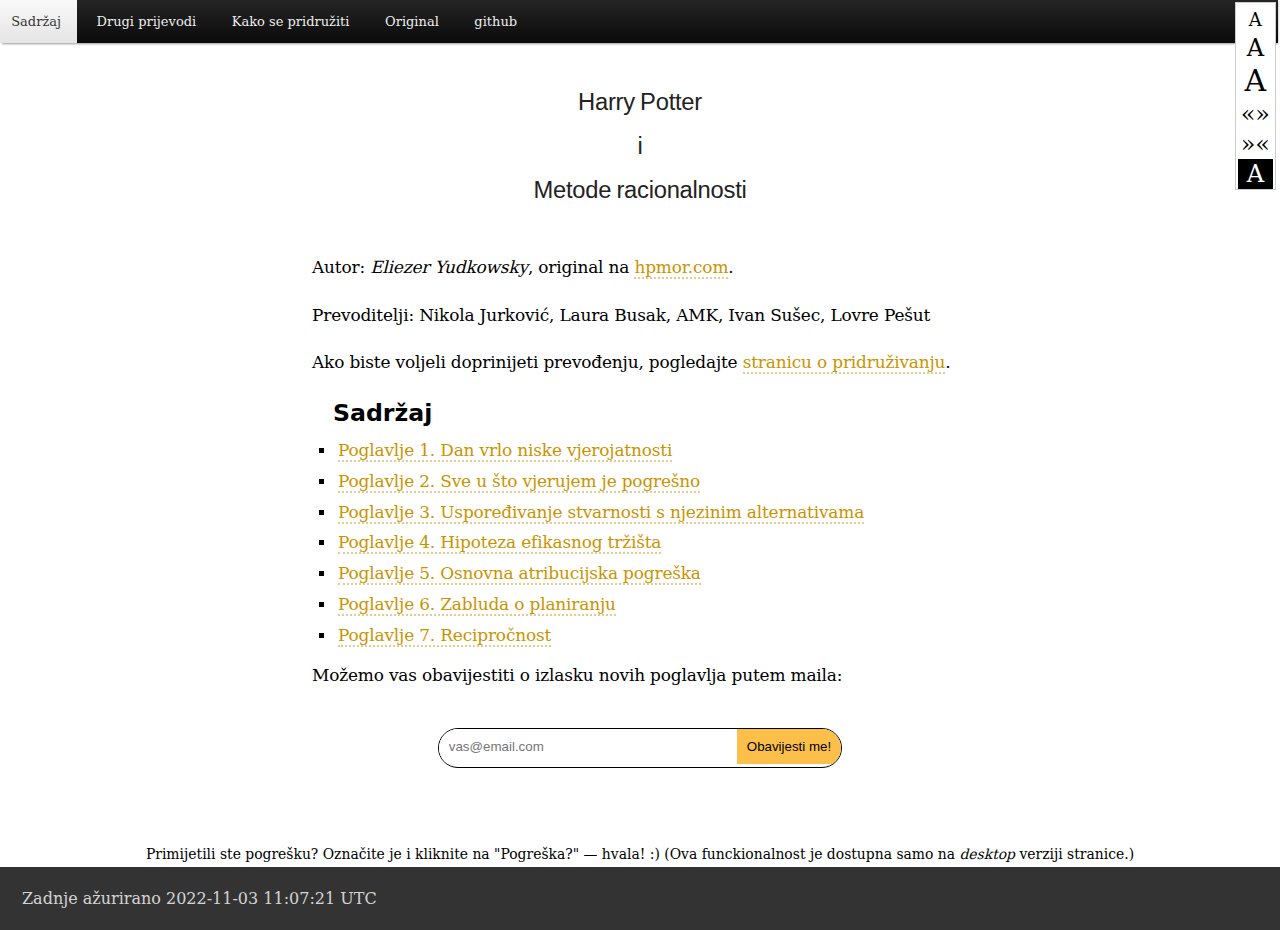
==== commit cb7f535b: "update chapters and index page" ====
--- a/index.html
+++ b/index.html
@@ -41,7 +41,8 @@
 <link rel="stylesheet" href="subscribe.css">
 <div id="access">
 <div class="menu-main-menu-container"><ul id="menu-main-menu" class="menu"><li id="menu-item-53" class="menu-item menu-item-type-custom menu-item-object-custom menu-item-home menu-item-53"><a href="/">Sadržaj</a></li>
-<li id="menu-item-48" class="menu-item menu-item-type-post_type menu-item-object-page menu-item-48"><a href="/pridruzivanje.html">Kako se pridružiti</a></li>
+<li id="menu-item-54" class="menu-item menu-item-type-post_type menu-item-object-page menu-item-54"><a href="/drugi-prijevodi">Drugi prijevodi</a></li>
+<li id="menu-item-48" class="menu-item menu-item-type-post_type menu-item-object-page menu-item-48"><a href="/pridruzivanje">Kako se pridružiti</a></li>
 <li id="menu-item-55" class="menu-item menu-item-type-post_type menu-item-object-page menu-item-55"><a href="https://www.hpmor.com">Original</a></li>
 <li id="menu-item-83" class="menu-item menu-item-type-post_type menu-item-object-page menu-item-83"><a href="https://github.com/rovle/hpmor-croatian-website">github</a></li>
 </ul></div>
@@ -56,10 +57,10 @@
 <p>Autor: <em>Eliezer Yudkowsky</em>, original na <a href="http://hpmor.com">hpmor.com</a>.</p>
 </div>
 <div class="paragraph">
-<p>Prevoditelji: Anamarija Kozina, Nikola Jurković, Laura Busak, Ivan Sušec, Lovre Pešut</p>
+<p>Prevoditelji: Nikola Jurković, Laura Busak, AMK, Ivan Sušec, Lovre Pešut</p>
 </div>
 <div class="paragraph">
-	<p>Ako biste voljeli doprinijeti prevođenju, pogledajte <a href="/pridruzivanje.html">stranicu o pridruživanju</a>.</p>
+	<p>Ako biste voljeli doprinijeti prevođenju, pogledajte <a href="/pridruzivanje">stranicu o pridruživanju</a>.</p>
 </div>
 <div id="toctitle">
 	<h5> Sadržaj</h5>
@@ -67,28 +68,30 @@
 <div class="ulist">
 <ul>
 <li>
-<p><a href="/chapters/1.html">Poglavlje 1. Dan vrlo niske vjerojatnosti</a></p>
+<p><a href="/chapters/1">Poglavlje 1. Dan vrlo niske vjerojatnosti</a></p>
 </li>
 <li>
-<p><a href="/chapters/2.html">Poglavlje 2. Sve u što vjerujem je pogrešno</a></p>
+<p><a href="/chapters/2">Poglavlje 2. Sve u što vjerujem je pogrešno</a></p>
 </li>
 <li>
-<p><a href="/chapters/3.html">Poglavlje 3. Uspoređivanje stvarnosti s njezinim alternativama</a></p>
+<p><a href="/chapters/3">Poglavlje 3. Uspoređivanje stvarnosti s njezinim alternativama</a></p>
 </li>
 <li>
-<p><a href="/chapters/4.html">Poglavlje 4. Hipoteza efikasnog tržišta</a></p>
+<p><a href="/chapters/4">Poglavlje 4. Hipoteza efikasnog tržišta</a></p>
 </li>
 <li>
-<p><a href="/chapters/5.html">Poglavlje 5. Osnovna atribucijska pogreška</a></p>
+<p><a href="/chapters/5">Poglavlje 5. Osnovna atribucijska pogreška</a></p>
 </li>
 <li>
-<p><a href="/chapters/6.html">Poglavlje 6. Zabluda o planiranju</a></p>
+<p><a href="/chapters/6">Poglavlje 6. Zabluda o planiranju</a></p>
 </li>
+<li>
+<p><a href="/chapters/7">Poglavlje 7. Recipročnost</a></p>
 </ul>
 </div>
 
 <div class="paragraph">
-    <p>	Sljedeće poglavlje, <em>Recipročnost</em>, bit će objavljeno do 1. 8. 2022. Možemo vas obavijestiti o novim poglavljima putem maila:</p>
+    <p>	Možemo vas obavijestiti o izlasku novih poglavlja putem maila:</p>
 </div>
 </div>
 </div>
@@ -98,7 +101,7 @@
 	<form id="subscribeform" class="center"
         action="https://formspree.io/f/mnqwbkzd"
         method="POST"
-    > 
+    >
 	<button type="submit" id="subscribebutton"></button>
 	<input placeholder="vas@email.com" id="subscribeinput" name="email" required></input>
 </form>
@@ -154,7 +157,7 @@
 </div>
 <div id="footer">
 <div id="footer-text">
-Zadnje ažurirano 2022-06-02 02:07:21 UTC
+Zadnje ažurirano 2022-11-03 11:07:21 UTC
 </div>
 </div>
 </body>
